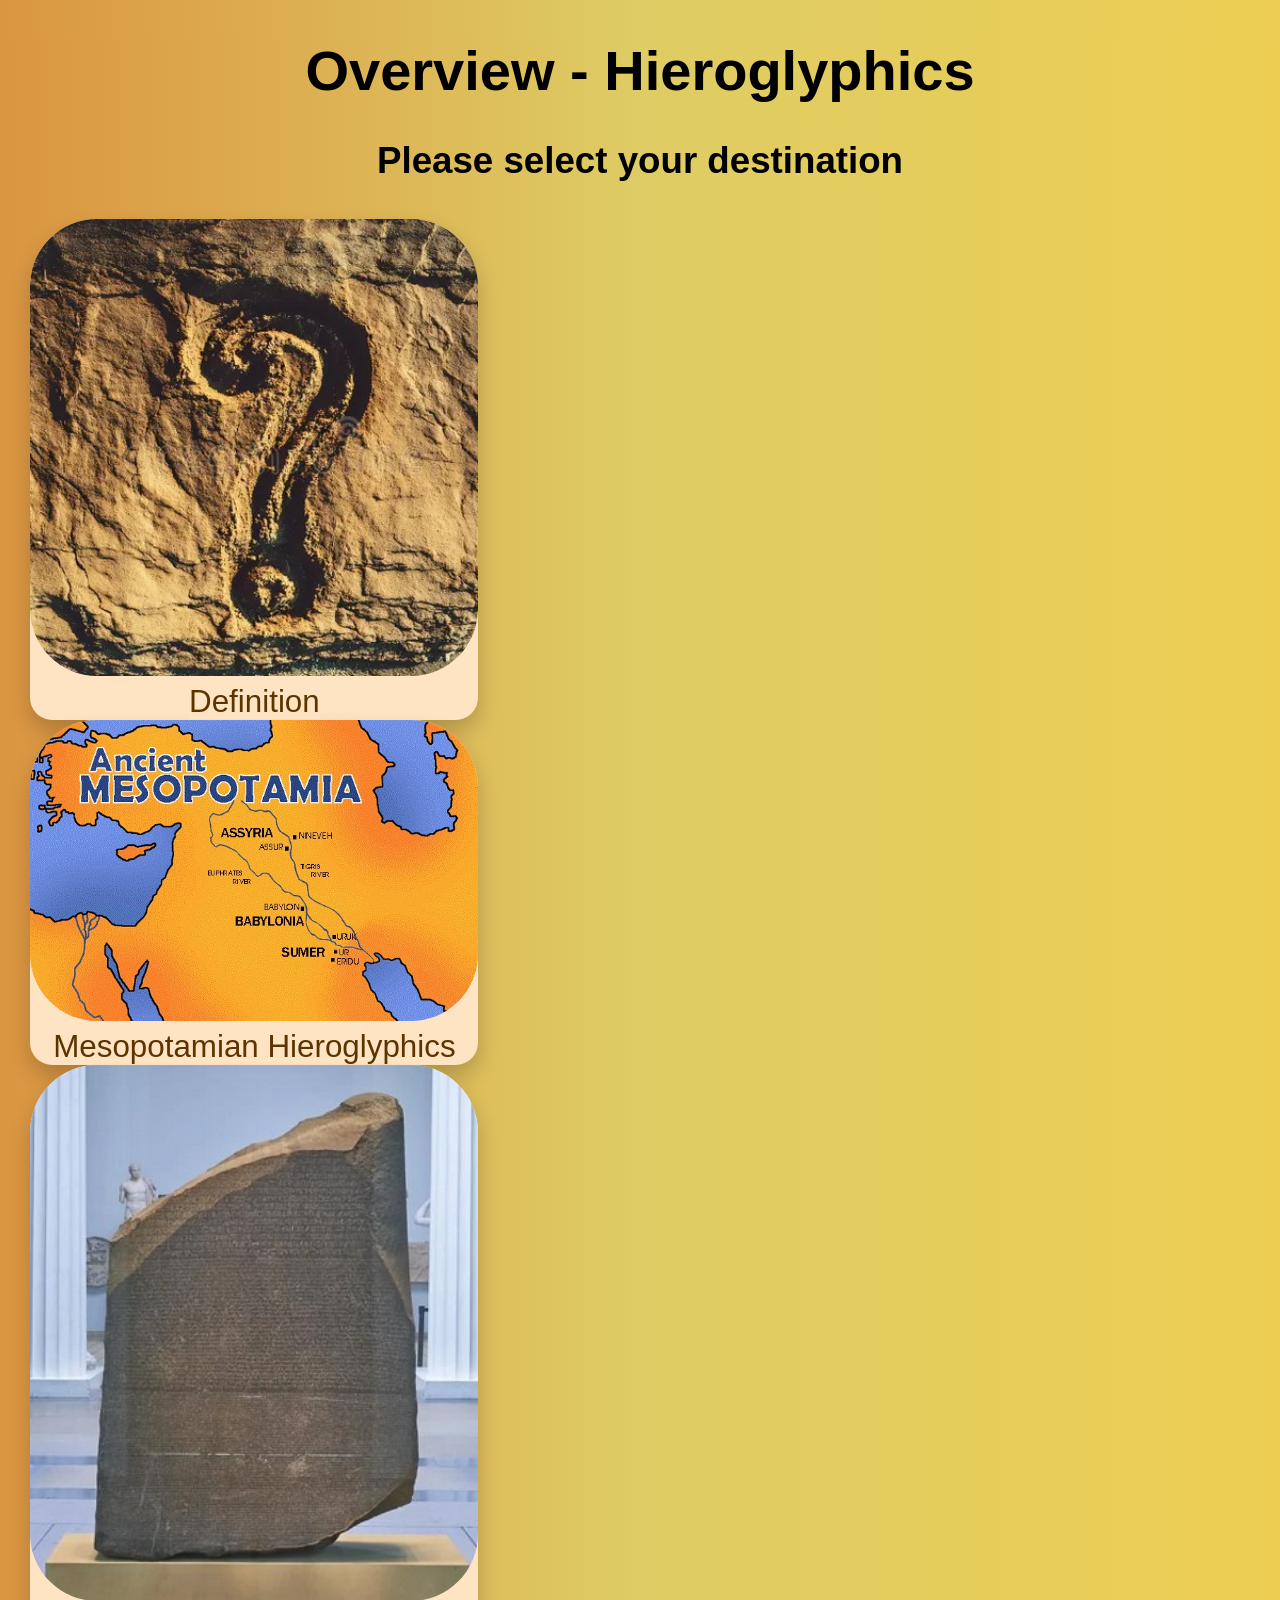
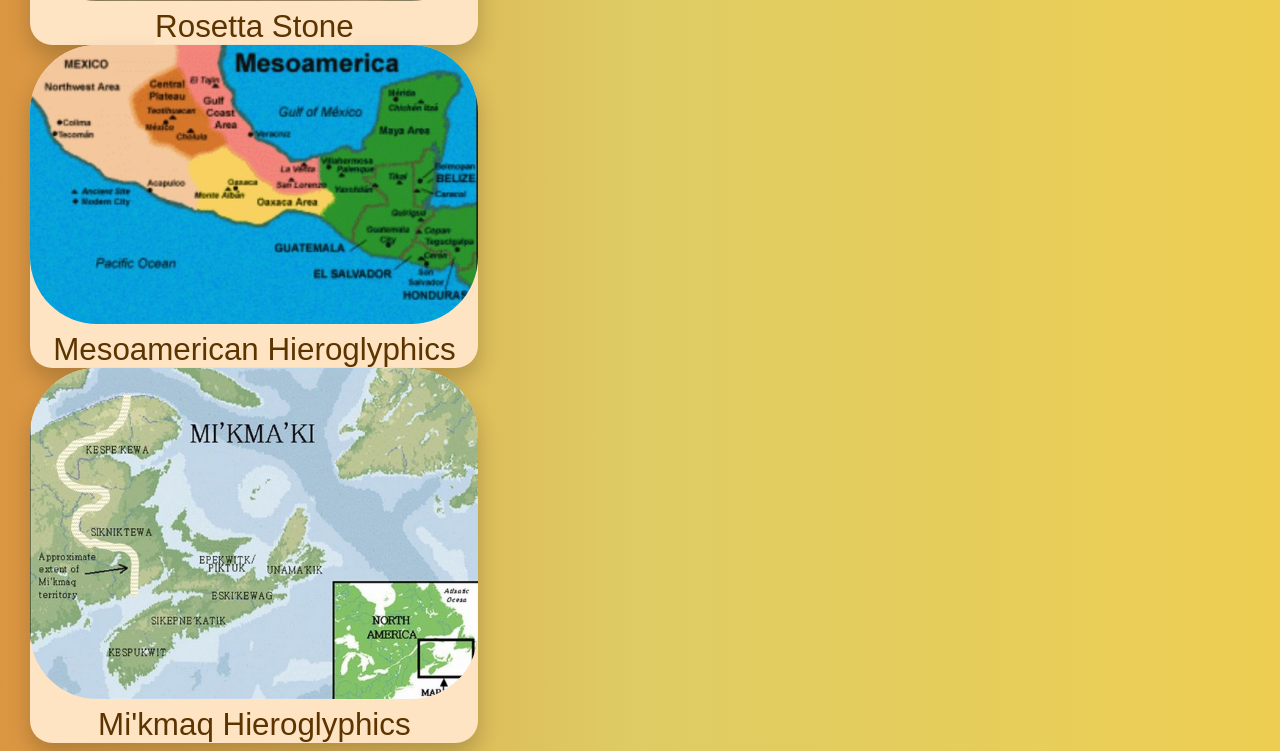
==== home.html @ a9c693b2 "Selection page added" ====
<!DOCTYPE html>
<html lang="en">
<head>
    <meta charset="UTF-8">
    <meta name="viewport" content="width=device-width, initial-scale=1.0">
    <link rel="stylesheet" href="homeStyle.css"/>
    <title>Hieroglyphics Overview</title>
</head>
<body>
    <h1 id="big">Overview - Hieroglyphics</h1>
    <h3>Please select your destination</h3>
    <div class="card">
        <img src="pics/definition.jpg" alt="Question mark" class="photo">
        <div class="container">
            <a href="index.html#definition" class="text">Definition</a>
        </div>
    </div>
    <div class="card">
        <img src="pics/mesopotamian-overview.jpg" alt="Map Mesopotamia" class="photo">
        <div class="container">
            <a href="index.html#mesopotamian-hieroglyphics" class="text">Mesopotamian Hieroglyphics</a>
        </div>
    </div>
    <div class="card">
        <img src="pics/rosetta-stone-overview.jpg" alt="Rosetta Stone" class="photo">
        <div class="container">
            <a href="index.html#rosetta-stone" class="text">Rosetta Stone</a>
        </div>
    </div>
    <div class="card">
        <img src="pics/mesoamerican-overview.jpg" alt="Map Mesoamerica" class="photo">
        <div class="container">
            <a href="index.html#mesoamerican-hieroglyphics" class="text">Mesoamerican Hieroglyphics</a>
        </div>
    </div>
    <div class="card">
        <img src="pics/mikmaq-overview.jpg" alt="mikmaq hieroglyphics" class="photo">
        <div class="container">
            <a href="index.html#mikmaq-hieroglyphics" class="text">Mi'kmaq Hieroglyphics</a>
        </div>
    </div>
</body>
</html>
---- homeStyle.css ----
html, body {
  font-family: Optima, Segoe, Segoe UI, Candara, Calibri, Arial, sans-serif;
  background: linear-gradient(90deg,rgba(219, 150, 66, 1) 0%,
  rgba(222, 204, 100, 1) 50%, rgba(237, 206, 83, 1) 100%);
  font-size: 1.4rem;
  text-align: center;
}
img {
  width: 20rem;
  border-radius: 3rem;
}
#big {
  font-size: 2.5rem;
}
.card {
    box-shadow: 0 0.5rem 1rem 0 rgba(0,0,0,0.2);
    transition: 0.3s;
    width: 20rem;
    border-top-left-radius: 3rem;
    border-top-right-radius: 3rem;
    border-bottom-left-radius: 1rem;
    border-bottom-right-radius: 1rem;
    background-color: bisque;
    margin: 0 1rem 0 1rem;
}
.card:hover {
    box-shadow: 0 1% 2% 0 rgba(0,0,0,0.2);
}
a {
    text-decoration: none;
    background-color: bisque;
    color: #5c3400;
}
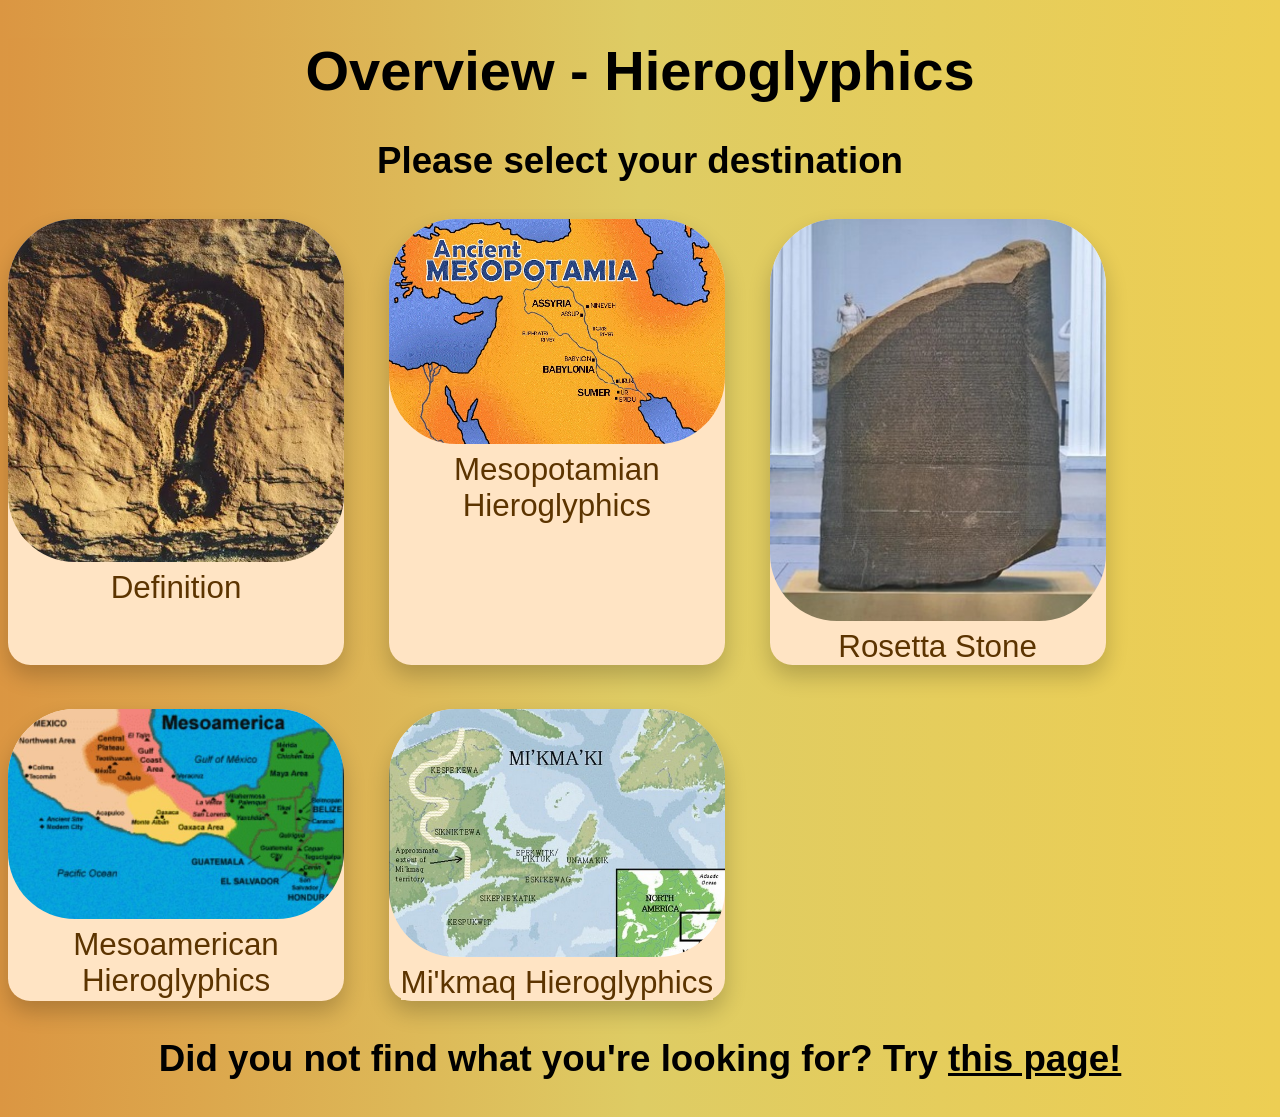
==== commit 327bb1f2: "Cards done" ====
--- a/home.html
+++ b/home.html
@@ -9,35 +9,40 @@
 <body>
     <h1 id="big">Overview - Hieroglyphics</h1>
     <h3>Please select your destination</h3>
-    <div class="card">
-        <img src="pics/definition.jpg" alt="Question mark" class="photo">
-        <div class="container">
-            <a href="index.html#definition" class="text">Definition</a>
+    <div class="mothercard">
+        <div class="card">
+            <img src="pics/definition.jpg" alt="Question mark" class="photo">
+            <div class="container">
+                <a href="index.html#definition" class="text">Definition</a>
+            </div>
+        </div>
+        <div class="card">
+            <img src="pics/mesopotamian-overview.jpg" alt="Map Mesopotamia" class="photo">
+            <div class="container">
+                <a href="index.html#mesopotamian-hieroglyphics" class="text">Mesopotamian Hieroglyphics</a>
+            </div>
+        </div>
+        <div class="card">
+            <img src="pics/rosetta-stone-overview.jpg" alt="Rosetta Stone" class="photo">
+            <div class="container">
+                <a href="index.html#rosetta-stone" class="text">Rosetta Stone</a>
+            </div>
+        </div>
+        <div class="card">
+            <img src="pics/mesoamerican-overview.jpg" alt="Map Mesoamerica" class="photo">
+            <div class="container">
+                <a href="index.html#mesoamerican-hieroglyphics" class="text">Mesoamerican Hieroglyphics</a>
+            </div>
+        </div>
+        <div class="card">
+            <img src="pics/mikmaq-overview.jpg" alt="mikmaq hieroglyphics" class="photo">
+            <div class="container">
+                <a href="index.html#mikmaq-hieroglyphics" class="text">Mi'kmaq Hieroglyphics</a>
+            </div>
         </div>
     </div>
-    <div class="card">
-        <img src="pics/mesopotamian-overview.jpg" alt="Map Mesopotamia" class="photo">
-        <div class="container">
-            <a href="index.html#mesopotamian-hieroglyphics" class="text">Mesopotamian Hieroglyphics</a>
-        </div>
-    </div>
-    <div class="card">
-        <img src="pics/rosetta-stone-overview.jpg" alt="Rosetta Stone" class="photo">
-        <div class="container">
-            <a href="index.html#rosetta-stone" class="text">Rosetta Stone</a>
-        </div>
-    </div>
-    <div class="card">
-        <img src="pics/mesoamerican-overview.jpg" alt="Map Mesoamerica" class="photo">
-        <div class="container">
-            <a href="index.html#mesoamerican-hieroglyphics" class="text">Mesoamerican Hieroglyphics</a>
-        </div>
-    </div>
-    <div class="card">
-        <img src="pics/mikmaq-overview.jpg" alt="mikmaq hieroglyphics" class="photo">
-        <div class="container">
-            <a href="index.html#mikmaq-hieroglyphics" class="text">Mi'kmaq Hieroglyphics</a>
-        </div>
-    </div>
+    <h3>
+        Did you not find what you're looking for? Try <a href="https://www.google.com/">this page!</a>
+    </h3>
 </body>
 </html>
--- a/homeStyle.css
+++ b/homeStyle.css
@@ -1,33 +1,40 @@
 html, body {
-  font-family: Optima, Segoe, Segoe UI, Candara, Calibri, Arial, sans-serif;
-  background: linear-gradient(90deg,rgba(219, 150, 66, 1) 0%,
-  rgba(222, 204, 100, 1) 50%, rgba(237, 206, 83, 1) 100%);
-  font-size: 1.4rem;
-  text-align: center;
+    font-family: Optima, Segoe, Segoe UI, Candara, Calibri, Arial, sans-serif;
+    background: linear-gradient(90deg,rgba(219, 150, 66, 1) 0%,
+    rgba(222, 204, 100, 1) 50%, rgba(237, 206, 83, 1) 100%);
+    font-size: 1.4rem;
+    text-align: center;
 }
 img {
-  width: 20rem;
-  border-radius: 3rem;
+    width: 15rem;
+    border-radius: 3rem;
 }
 #big {
-  font-size: 2.5rem;
+    font-size: 2.5rem;
 }
 .card {
     box-shadow: 0 0.5rem 1rem 0 rgba(0,0,0,0.2);
     transition: 0.3s;
-    width: 20rem;
+    width: 15rem;
     border-top-left-radius: 3rem;
     border-top-right-radius: 3rem;
     border-bottom-left-radius: 1rem;
     border-bottom-right-radius: 1rem;
     background-color: bisque;
-    margin: 0 1rem 0 1rem;
 }
 .card:hover {
     box-shadow: 0 1% 2% 0 rgba(0,0,0,0.2);
 }
+.container > a {
+    background-color: bisque;
+    text-decoration: none;
+    color: #5c3400;
+}
 a {
-    text-decoration: none;
-    background-color: bisque;
-    color: #5c3400;
+    color: black;
+}
+.mothercard {
+    display: flex;
+    flex-wrap: wrap;
+    gap: 2rem;
 }
